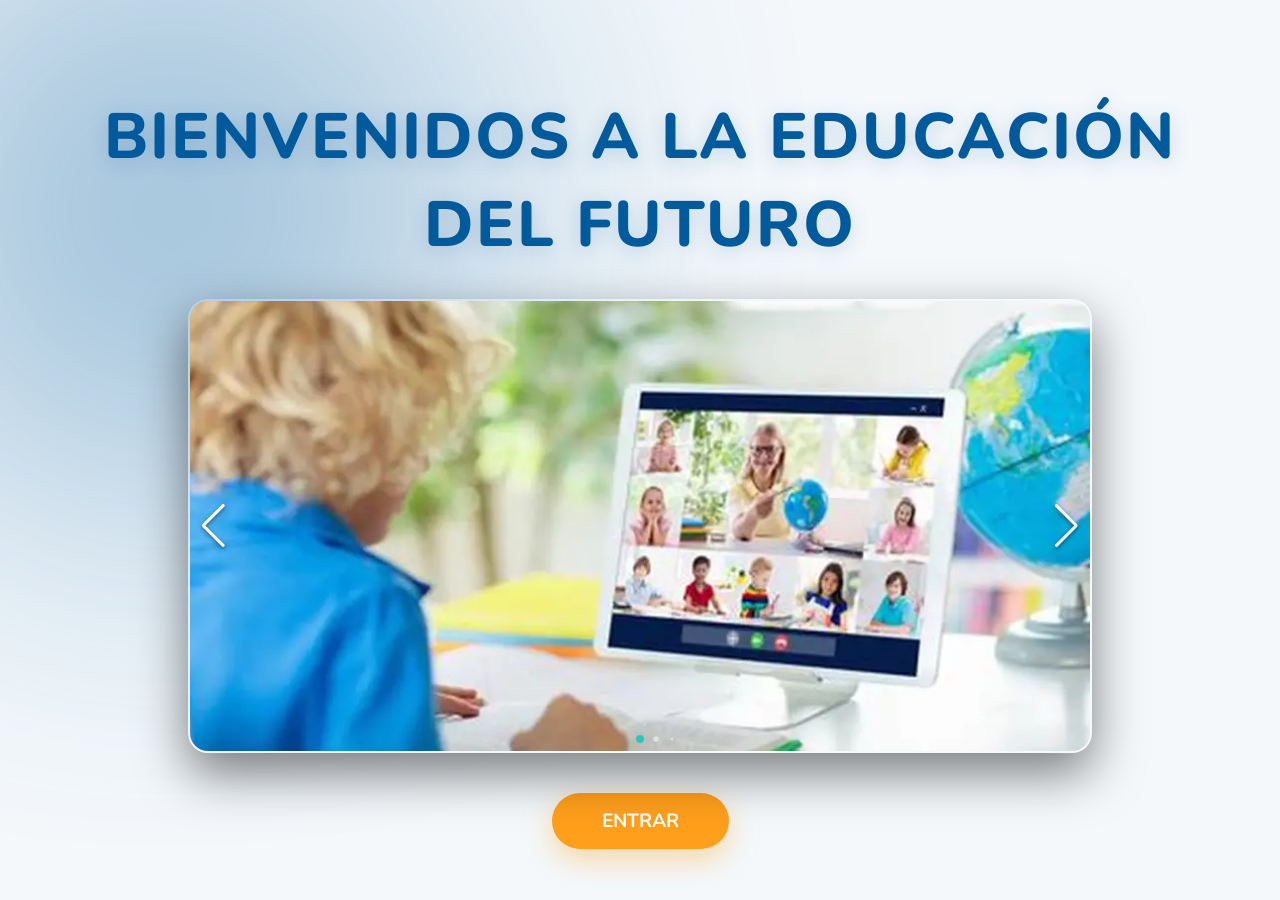
==== index.html @ 2bae643b "Add Pre Universitario and Socios EduChile sections" ====
<!DOCTYPE html>
<html lang="es">
<head>
    <meta charset="UTF-8">
    <meta name="viewport" content="width=device-width, initial-scale=1.0">
    <title>EduChile - Home</title>
    
    <!-- Fonts -->
    <link rel="preconnect" href="https://fonts.googleapis.com">
    <link rel="preconnect" href="https://fonts.gstatic.com" crossorigin>
    <link href="https://fonts.googleapis.com/css2?family=Nunito:wght@400;700;800&family=Inter:wght@400;600&display=swap" rel="stylesheet">
    
    <!-- Swiper CSS -->
    <link rel="stylesheet" href="https://cdn.jsdelivr.net/npm/swiper@10/swiper-bundle.min.css" />

    <style>
        :root {
            --primary: #005A9C;
            --secondary: #FF9F1C;
            --accent: #2EC4B6;
            --bg-light: #F4F8FB;
            --text-main: #334155;
            --white: #FFFFFF;
        }

        body, html {
            margin: 0;
            padding: 0;
            width: 100%;
            height: 100%;
            font-family: 'Inter', sans-serif;
            background: var(--bg-light);
            color: var(--text-main);
            overflow: hidden; /* Prevent scrolling, making it a splash screen */
            display: flex;
            flex-direction: column;
            align-items: center;
            justify-content: center;
        }

        /* Glassmorphism Background Decoration */
        .bg-glow {
            position: absolute;
            width: 600px;
            height: 600px;
            background: var(--primary);
            filter: blur(150px);
            opacity: 0.4;
            border-radius: 50%;
            z-index: 0;
            top: -10%;
            left: -10%;
            animation: float 10s infinite alternate ease-in-out;
        }

        @keyframes float {
            0% { transform: translateY(0) scale(1); }
            100% { transform: translateY(50px) scale(1.1); }
        }

        .container {
            position: relative;
            z-index: 10;
            display: flex;
            flex-direction: column;
            align-items: center;
            justify-content: center;
            width: 100%;
            max-width: 1200px;
            padding: 20px;
        }

        h1.slogan {
            font-family: 'Nunito', sans-serif;
            font-weight: 800;
            font-size: clamp(2rem, 5vw, 4rem);
            text-align: center;
            margin-bottom: 30px;
            color: var(--primary);
            text-transform: uppercase;
            letter-spacing: 2px;
            text-shadow: 0px 4px 20px rgba(0, 90, 156, 0.2);
            animation: fadeInDown 1s ease-out;
        }

        /* Swiper Slider Styles */
        .swiper-container {
            width: 100%;
            max-width: 900px;
            height: 50vh;
            min-height: 300px;
            border-radius: 20px;
            overflow: hidden;
            box-shadow: 0 20px 50px rgba(0,0,0,0.5);
            border: 2px solid rgba(255, 255, 255, 0.1);
            animation: zoomIn 1.2s ease-out;
            position: relative;
        }

        .swiper-slide {
            display: flex;
            align-items: center;
            justify-content: center;
            background: #1e293b;
        }

        .swiper-slide img {
            width: 100%;
            height: 100%;
            object-fit: cover;
            transition: transform 10s linear;
        }

        .swiper-slide-active img {
            transform: scale(1.1); /* Slow zoom effect on active slide */
        }

        /* Enter Button Styles */
        .btn-enter {
            margin-top: 40px;
            padding: 15px 50px;
            font-size: 1.2rem;
            font-weight: 700;
            font-family: 'Nunito', sans-serif;
            color: var(--white);
            background: var(--secondary);
            border: none;
            border-radius: 50px;
            cursor: pointer;
            text-decoration: none;
            box-shadow: 0 10px 30px rgba(255, 159, 28, 0.4);
            transition: all 0.3s ease;
            animation: fadeInUp 1s ease-out 0.5s both;
            position: relative;
            overflow: hidden;
        }

        .btn-enter::before {
            content: '';
            position: absolute;
            top: 0; left: -100%;
            width: 100%; height: 100%;
            background: linear-gradient(90deg, transparent, rgba(255,255,255,0.3), transparent);
            transition: left 0.5s ease;
        }

        .btn-enter:hover {
            transform: translateY(-5px) scale(1.05);
            box-shadow: 0 15px 40px rgba(255, 159, 28, 0.6);
            background: #E88E14;
        }

        .btn-enter:hover::before {
            left: 100%;
        }

        @keyframes fadeInDown {
            from { opacity: 0; transform: translateY(-30px); }
            to { opacity: 1; transform: translateY(0); }
        }

        @keyframes fadeInUp {
            from { opacity: 0; transform: translateY(30px); }
            to { opacity: 1; transform: translateY(0); }
        }

        @keyframes zoomIn {
            from { opacity: 0; transform: scale(0.9); }
            to { opacity: 1; transform: scale(1); }
        }

        /* Swiper Custom Navigation */
        .swiper-pagination-bullet {
            background: var(--white);
            opacity: 0.5;
        }
        .swiper-pagination-bullet-active {
            background: var(--accent);
            opacity: 1;
        }
    </style>
</head>
<body>

    <div class="bg-glow"></div>

    <div class="container">
        <h1 class="slogan">Bienvenidos a la Educación del Futuro</h1>

        <!-- Swiper -->
        <div class="swiper swiper-container">
            <div class="swiper-wrapper">
                <div class="swiper-slide"><img src="OIP.webp" alt="Slide 1"></div>
                <div class="swiper-slide"><img src="OIP (1).webp" alt="Slide 2"></div>
                <div class="swiper-slide"><img src="OIP (2).webp" alt="Slide 3"></div>
                <div class="swiper-slide"><img src="OIP (3).webp" alt="Slide 4"></div>
                <div class="swiper-slide"><img src="OIP (4).webp" alt="Slide 5"></div>
                <div class="swiper-slide"><img src="OIP (5).webp" alt="Slide 6"></div>
                <div class="swiper-slide"><img src="R.jpg" alt="Slide 7"></div>
                <div class="swiper-slide"><img src="escuela-online.webp" alt="Slide 8"></div>
                <div class="swiper-slide"><img src="imagencolegio1.jpg" alt="Slide 9"></div>
                <div class="swiper-slide"><img src="istockphoto-1422130601-170667a.jpg" alt="Slide 10"></div>
                <div class="swiper-slide"><img src="kozzi-cute_kid_is_sitting_on_laptop_in_beautiful_environment-2416x1572-768x500.jpg" alt="Slide 11"></div>
                <div class="swiper-slide"><img src="buiness-live-streaming-vs-video-learning-which-should-you-choose-thumbnail.avif" alt="Slide 12"></div>
            </div>
            <!-- Pagination -->
            <div class="swiper-pagination"></div>
            <!-- Navigation buttons -->
            <div class="swiper-button-next" style="color: var(--white); text-shadow: 0 2px 4px rgba(0,0,0,0.5);"></div>
            <div class="swiper-button-prev" style="color: var(--white); text-shadow: 0 2px 4px rgba(0,0,0,0.5);"></div>
        </div>

        <a href="clasesonline.html" class="btn-enter">ENTRAR</a>
    </div>

    <!-- Swiper JS -->
    <script src="https://cdn.jsdelivr.net/npm/swiper@10/swiper-bundle.min.js"></script>

    <!-- Initialize Swiper -->
    <script>
        const swiper = new Swiper('.swiper-container', {
            effect: 'fade', // Gives a nice premium fade transition between slides
            fadeEffect: { crossFade: true },
            loop: true,
            autoplay: {
                delay: 4000,
                disableOnInteraction: false,
            },
            pagination: {
                el: '.swiper-pagination',
                clickable: true,
                dynamicBullets: true,
            },
            navigation: {
                nextEl: '.swiper-button-next',
                prevEl: '.swiper-button-prev',
            },
            grabCursor: true,
        });
    </script>
</body>
</html>
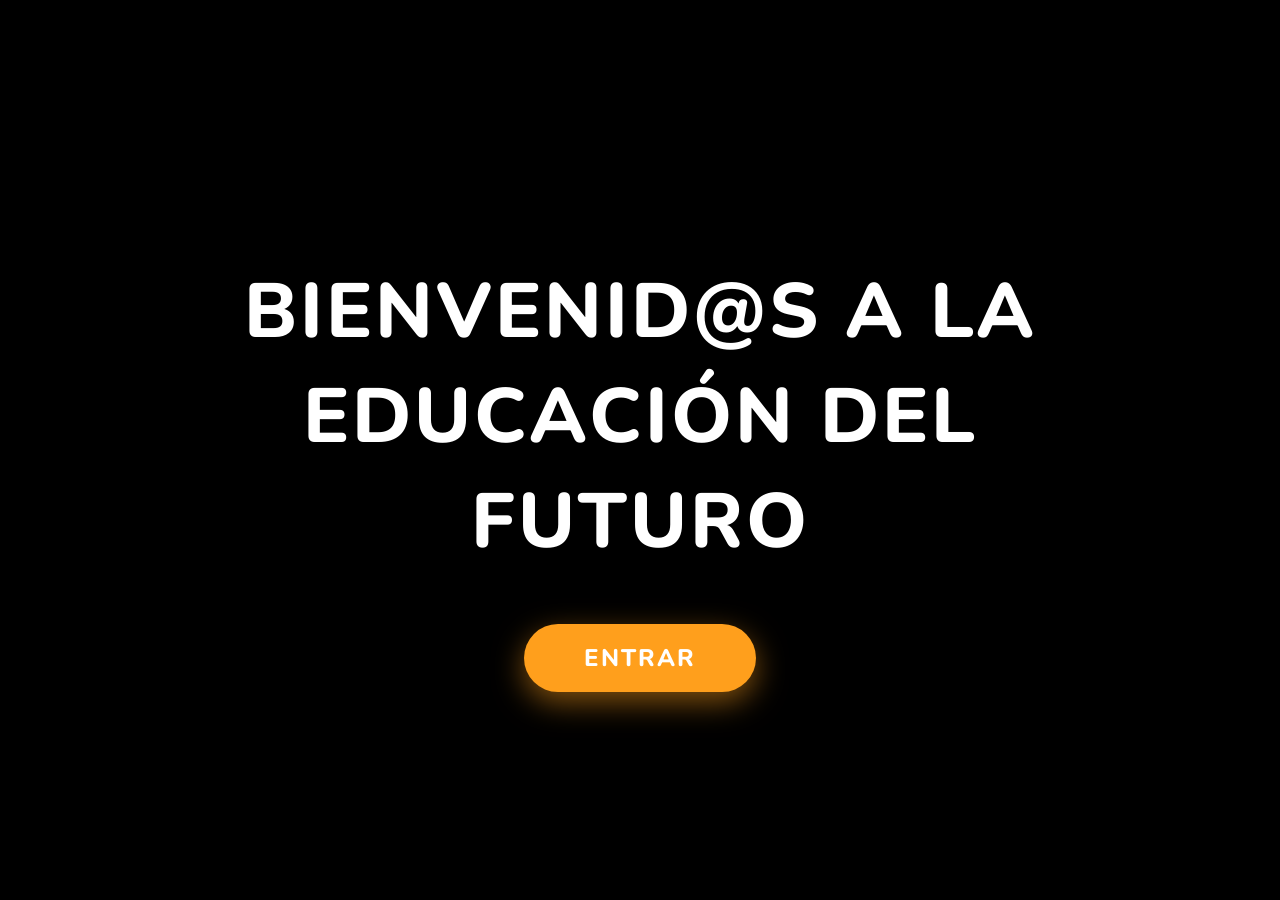
==== commit 26f3474b: "Update home page to use fullscreen video background" ====
--- a/index.html
+++ b/index.html
@@ -3,23 +3,17 @@
 <head>
     <meta charset="UTF-8">
     <meta name="viewport" content="width=device-width, initial-scale=1.0">
-    <title>EduChile - Home</title>
+    <title>EduChile - Bienvenidos</title>
     
     <!-- Fonts -->
     <link rel="preconnect" href="https://fonts.googleapis.com">
     <link rel="preconnect" href="https://fonts.gstatic.com" crossorigin>
     <link href="https://fonts.googleapis.com/css2?family=Nunito:wght@400;700;800&family=Inter:wght@400;600&display=swap" rel="stylesheet">
     
-    <!-- Swiper CSS -->
-    <link rel="stylesheet" href="https://cdn.jsdelivr.net/npm/swiper@10/swiper-bundle.min.css" />
-
     <style>
         :root {
             --primary: #005A9C;
             --secondary: #FF9F1C;
-            --accent: #2EC4B6;
-            --bg-light: #F4F8FB;
-            --text-main: #334155;
             --white: #FFFFFF;
         }
 
@@ -29,98 +23,67 @@
             width: 100%;
             height: 100%;
             font-family: 'Inter', sans-serif;
-            background: var(--bg-light);
-            color: var(--text-main);
-            overflow: hidden; /* Prevent scrolling, making it a splash screen */
-            display: flex;
-            flex-direction: column;
-            align-items: center;
-            justify-content: center;
+            overflow: hidden;
+            background-color: #000;
         }
 
-        /* Glassmorphism Background Decoration */
-        .bg-glow {
+        /* Fullscreen Video Background */
+        .video-container {
             position: absolute;
-            width: 600px;
-            height: 600px;
-            background: var(--primary);
-            filter: blur(150px);
-            opacity: 0.4;
-            border-radius: 50%;
-            z-index: 0;
-            top: -10%;
-            left: -10%;
-            animation: float 10s infinite alternate ease-in-out;
+            top: 0;
+            left: 0;
+            width: 100%;
+            height: 100%;
+            overflow: hidden;
+            z-index: 1;
         }
 
-        @keyframes float {
-            0% { transform: translateY(0) scale(1); }
-            100% { transform: translateY(50px) scale(1.1); }
+        .video-container video {
+            min-width: 100%;
+            min-height: 100%;
+            width: auto;
+            height: auto;
+            position: absolute;
+            top: 50%;
+            left: 50%;
+            transform: translate(-50%, -50%);
+            object-fit: cover;
+            filter: brightness(0.5); /* Oscurecemos el video para que el texto resalte más */
         }
 
-        .container {
+        /* Overlay Content */
+        .content-overlay {
             position: relative;
-            z-index: 10;
+            z-index: 2;
             display: flex;
             flex-direction: column;
             align-items: center;
             justify-content: center;
             width: 100%;
-            max-width: 1200px;
+            height: 100%;
+            text-align: center;
             padding: 20px;
+            box-sizing: border-box;
         }
 
         h1.slogan {
             font-family: 'Nunito', sans-serif;
             font-weight: 800;
-            font-size: clamp(2rem, 5vw, 4rem);
-            text-align: center;
-            margin-bottom: 30px;
-            color: var(--primary);
+            font-size: clamp(2.5rem, 6vw, 5rem);
+            color: var(--white);
             text-transform: uppercase;
-            letter-spacing: 2px;
-            text-shadow: 0px 4px 20px rgba(0, 90, 156, 0.2);
-            animation: fadeInDown 1s ease-out;
-        }
-
-        /* Swiper Slider Styles */
-        .swiper-container {
-            width: 100%;
-            max-width: 900px;
-            height: 50vh;
-            min-height: 300px;
-            border-radius: 20px;
-            overflow: hidden;
-            box-shadow: 0 20px 50px rgba(0,0,0,0.5);
-            border: 2px solid rgba(255, 255, 255, 0.1);
-            animation: zoomIn 1.2s ease-out;
-            position: relative;
-        }
-
-        .swiper-slide {
-            display: flex;
-            align-items: center;
-            justify-content: center;
-            background: #1e293b;
-        }
-
-        .swiper-slide img {
-            width: 100%;
-            height: 100%;
-            object-fit: cover;
-            transition: transform 10s linear;
-        }
-
-        .swiper-slide-active img {
-            transform: scale(1.1); /* Slow zoom effect on active slide */
+            letter-spacing: 3px;
+            text-shadow: 0px 4px 15px rgba(0, 0, 0, 0.8);
+            margin-bottom: 50px;
+            max-width: 1000px;
+            animation: fadeInDown 1.5s ease-out;
         }
 
         /* Enter Button Styles */
         .btn-enter {
-            margin-top: 40px;
-            padding: 15px 50px;
-            font-size: 1.2rem;
-            font-weight: 700;
+            padding: 18px 60px;
+            font-size: 1.5rem;
+            font-weight: 800;
             font-family: 'Nunito', sans-serif;
             color: var(--white);
             background: var(--secondary);
@@ -128,11 +91,13 @@
             border-radius: 50px;
             cursor: pointer;
             text-decoration: none;
-            box-shadow: 0 10px 30px rgba(255, 159, 28, 0.4);
+            box-shadow: 0 10px 30px rgba(255, 159, 28, 0.5);
             transition: all 0.3s ease;
-            animation: fadeInUp 1s ease-out 0.5s both;
+            animation: fadeInUp 1.5s ease-out 0.5s both;
             position: relative;
             overflow: hidden;
+            text-transform: uppercase;
+            letter-spacing: 2px;
         }
 
         .btn-enter::before {
@@ -140,13 +105,13 @@
             position: absolute;
             top: 0; left: -100%;
             width: 100%; height: 100%;
-            background: linear-gradient(90deg, transparent, rgba(255,255,255,0.3), transparent);
+            background: linear-gradient(90deg, transparent, rgba(255,255,255,0.4), transparent);
             transition: left 0.5s ease;
         }
 
         .btn-enter:hover {
             transform: translateY(-5px) scale(1.05);
-            box-shadow: 0 15px 40px rgba(255, 159, 28, 0.6);
+            box-shadow: 0 15px 40px rgba(255, 159, 28, 0.8);
             background: #E88E14;
         }
 
@@ -163,80 +128,28 @@
             from { opacity: 0; transform: translateY(30px); }
             to { opacity: 1; transform: translateY(0); }
         }
-
-        @keyframes zoomIn {
-            from { opacity: 0; transform: scale(0.9); }
-            to { opacity: 1; transform: scale(1); }
-        }
-
-        /* Swiper Custom Navigation */
-        .swiper-pagination-bullet {
-            background: var(--white);
-            opacity: 0.5;
-        }
-        .swiper-pagination-bullet-active {
-            background: var(--accent);
-            opacity: 1;
-        }
     </style>
 </head>
 <body>
 
-    <div class="bg-glow"></div>
+    <!-- Video Background -->
+    <div class="video-container">
+        <!-- El video se reproduce en silencio (muted), en loop y sin controles -->
+        <video autoplay muted loop playsinline>
+            <!-- Usamos el archivo de video solicitado -->
+            <source src="video educacion.mp4" type="video/mp4">
+            Tu navegador no soporta videos en HTML5.
+        </video>
+    </div>
 
-    <div class="container">
-        <h1 class="slogan">Bienvenidos a la Educación del Futuro</h1>
-
-        <!-- Swiper -->
-        <div class="swiper swiper-container">
-            <div class="swiper-wrapper">
-                <div class="swiper-slide"><img src="OIP.webp" alt="Slide 1"></div>
-                <div class="swiper-slide"><img src="OIP (1).webp" alt="Slide 2"></div>
-                <div class="swiper-slide"><img src="OIP (2).webp" alt="Slide 3"></div>
-                <div class="swiper-slide"><img src="OIP (3).webp" alt="Slide 4"></div>
-                <div class="swiper-slide"><img src="OIP (4).webp" alt="Slide 5"></div>
-                <div class="swiper-slide"><img src="OIP (5).webp" alt="Slide 6"></div>
-                <div class="swiper-slide"><img src="R.jpg" alt="Slide 7"></div>
-                <div class="swiper-slide"><img src="escuela-online.webp" alt="Slide 8"></div>
-                <div class="swiper-slide"><img src="imagencolegio1.jpg" alt="Slide 9"></div>
-                <div class="swiper-slide"><img src="istockphoto-1422130601-170667a.jpg" alt="Slide 10"></div>
-                <div class="swiper-slide"><img src="kozzi-cute_kid_is_sitting_on_laptop_in_beautiful_environment-2416x1572-768x500.jpg" alt="Slide 11"></div>
-                <div class="swiper-slide"><img src="buiness-live-streaming-vs-video-learning-which-should-you-choose-thumbnail.avif" alt="Slide 12"></div>
-            </div>
-            <!-- Pagination -->
-            <div class="swiper-pagination"></div>
-            <!-- Navigation buttons -->
-            <div class="swiper-button-next" style="color: var(--white); text-shadow: 0 2px 4px rgba(0,0,0,0.5);"></div>
-            <div class="swiper-button-prev" style="color: var(--white); text-shadow: 0 2px 4px rgba(0,0,0,0.5);"></div>
-        </div>
-
+    <!-- Overlay Content -->
+    <div class="content-overlay">
+        <!-- Título principal -->
+        <h1 class="slogan">BIENVENID@S A LA EDUCACIÓN DEL FUTURO</h1>
+        
+        <!-- Botón que redirige a la página principal -->
         <a href="clasesonline.html" class="btn-enter">ENTRAR</a>
     </div>
 
-    <!-- Swiper JS -->
-    <script src="https://cdn.jsdelivr.net/npm/swiper@10/swiper-bundle.min.js"></script>
-
-    <!-- Initialize Swiper -->
-    <script>
-        const swiper = new Swiper('.swiper-container', {
-            effect: 'fade', // Gives a nice premium fade transition between slides
-            fadeEffect: { crossFade: true },
-            loop: true,
-            autoplay: {
-                delay: 4000,
-                disableOnInteraction: false,
-            },
-            pagination: {
-                el: '.swiper-pagination',
-                clickable: true,
-                dynamicBullets: true,
-            },
-            navigation: {
-                nextEl: '.swiper-button-next',
-                prevEl: '.swiper-button-prev',
-            },
-            grabCursor: true,
-        });
-    </script>
 </body>
 </html>
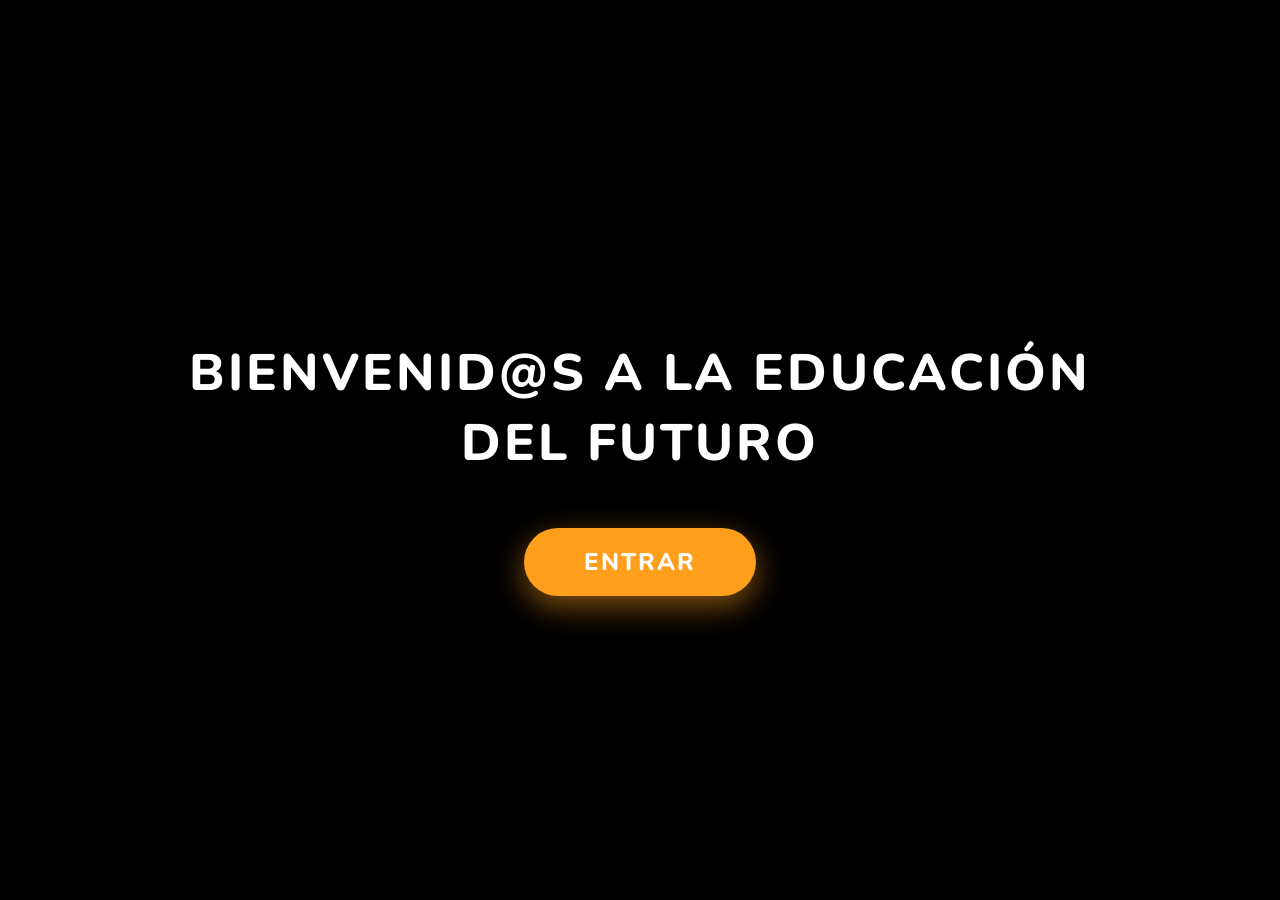
==== commit 94ca54f1: "Fix video background URL and reduce title size" ====
--- a/index.html
+++ b/index.html
@@ -69,7 +69,7 @@
         h1.slogan {
             font-family: 'Nunito', sans-serif;
             font-weight: 800;
-            font-size: clamp(2.5rem, 6vw, 5rem);
+            font-size: clamp(1.5rem, 4vw, 3.5rem);
             color: var(--white);
             text-transform: uppercase;
             letter-spacing: 3px;
@@ -136,8 +136,8 @@
     <div class="video-container">
         <!-- El video se reproduce en silencio (muted), en loop y sin controles -->
         <video autoplay muted loop playsinline>
-            <!-- Usamos el archivo de video solicitado -->
-            <source src="video educacion.mp4" type="video/mp4">
+            <!-- Usamos el archivo de video solicitado, asegurando que el espacio se lea correctamente -->
+            <source src="video%20educacion.mp4" type="video/mp4">
             Tu navegador no soporta videos en HTML5.
         </video>
     </div>
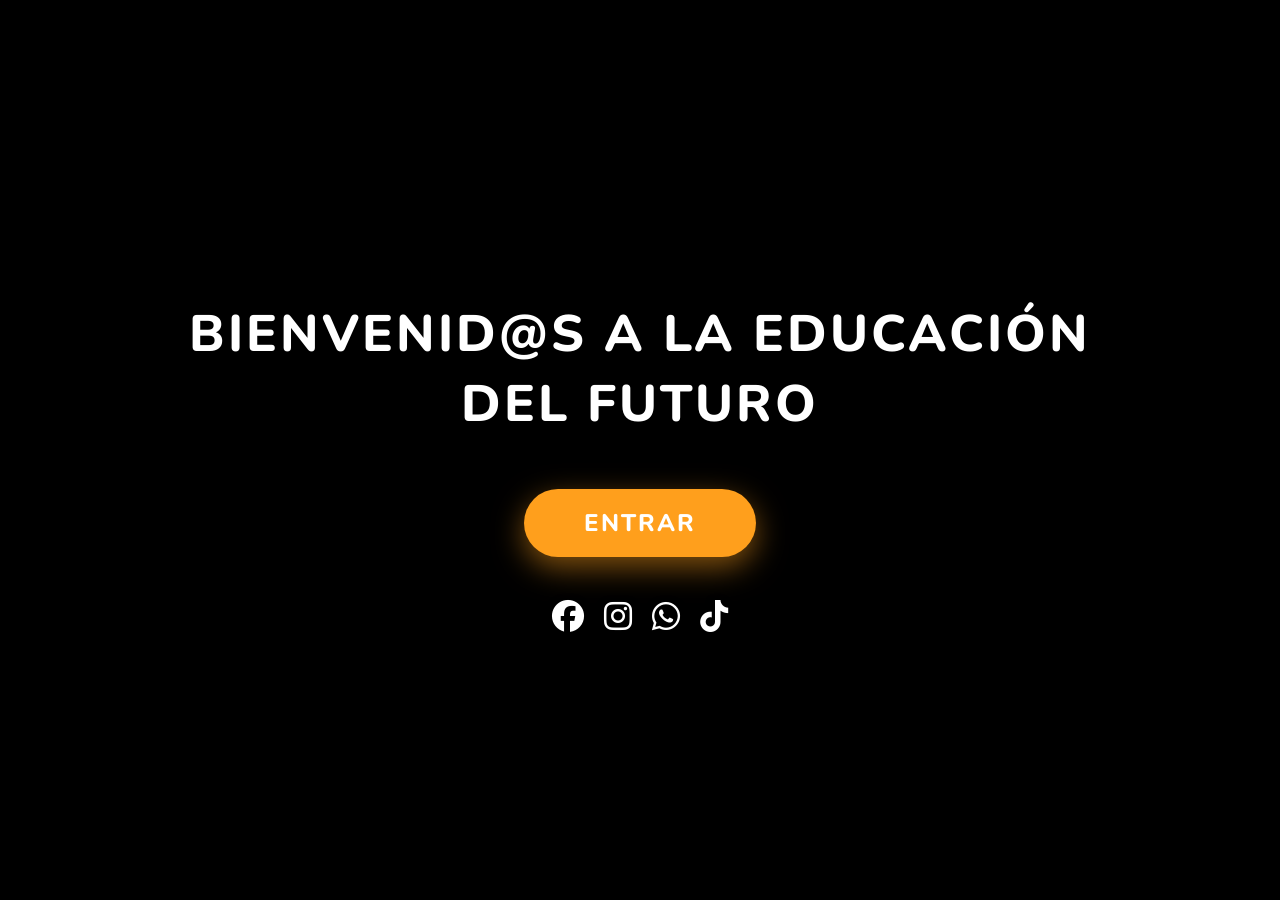
==== commit 317c3778: "Add social media icons to home page" ====
--- a/index.html
+++ b/index.html
@@ -9,6 +9,9 @@
     <link rel="preconnect" href="https://fonts.googleapis.com">
     <link rel="preconnect" href="https://fonts.gstatic.com" crossorigin>
     <link href="https://fonts.googleapis.com/css2?family=Nunito:wght@400;700;800&family=Inter:wght@400;600&display=swap" rel="stylesheet">
+    
+    <!-- Icons: FontAwesome -->
+    <link rel="stylesheet" href="https://cdnjs.cloudflare.com/ajax/libs/font-awesome/6.4.0/css/all.min.css">
     
     <style>
         :root {
@@ -119,6 +122,26 @@
             left: 100%;
         }
 
+        /* Social Icons */
+        .social-icons {
+            margin-top: 40px;
+            display: flex;
+            gap: 20px;
+            animation: fadeInUp 1.5s ease-out 0.8s both;
+        }
+
+        .social-icons a {
+            color: var(--white);
+            font-size: 2rem;
+            transition: all 0.3s ease;
+            text-shadow: 0px 4px 10px rgba(0, 0, 0, 0.5);
+        }
+
+        .social-icons a:hover {
+            transform: translateY(-5px) scale(1.1);
+            color: var(--secondary);
+        }
+
         @keyframes fadeInDown {
             from { opacity: 0; transform: translateY(-30px); }
             to { opacity: 1; transform: translateY(0); }
@@ -149,6 +172,14 @@
         
         <!-- Botón que redirige a la página principal -->
         <a href="clasesonline.html" class="btn-enter">ENTRAR</a>
+
+        <!-- Redes Sociales -->
+        <div class="social-icons">
+            <a href="#" aria-label="Facebook"><i class="fa-brands fa-facebook"></i></a>
+            <a href="#" aria-label="Instagram"><i class="fa-brands fa-instagram"></i></a>
+            <a href="#" aria-label="WhatsApp"><i class="fa-brands fa-whatsapp"></i></a>
+            <a href="#" aria-label="TikTok"><i class="fa-brands fa-tiktok"></i></a>
+        </div>
     </div>
 
 </body>
